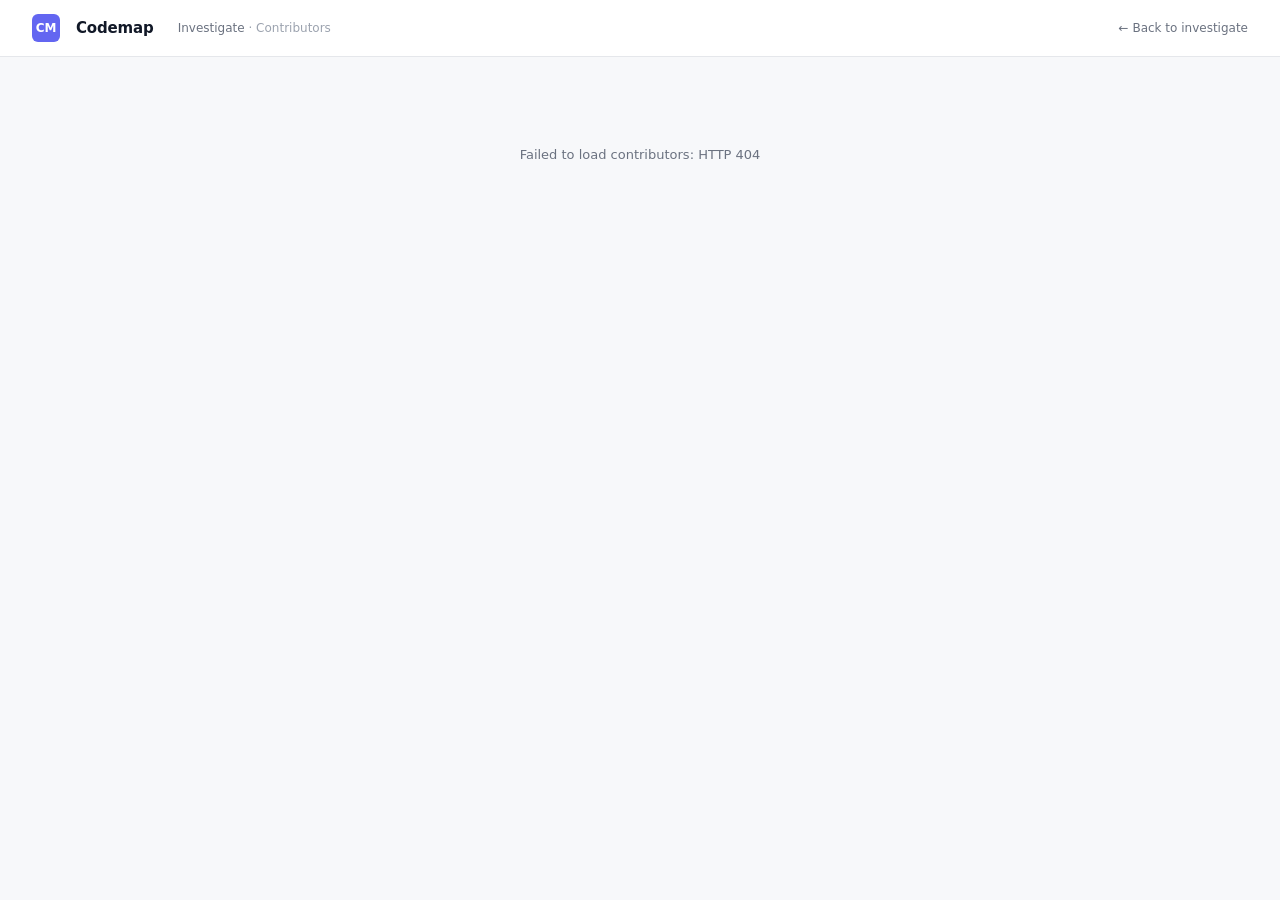
==== contributors.html @ 6a96aba5 "feat(contributors): add /contributors page with list + detail views Standalone page at /contributors" ====
<!DOCTYPE html>
<html lang="en">
<head>
<meta charset="UTF-8">
<title>Alpaca Codemap — Contributors</title>
<style>
:root{
  --bg:#f7f8fa; --surface:#fff; --border:#e5e7eb; --border-strong:#d1d5db;
  --text:#111827; --dim:#6b7280; --faint:#9ca3af;
  --accent:#6366f1; --accent-bg:#eef2ff;
  --green:#059669; --green-bg:#ecfdf5;
  --amber:#b45309; --amber-bg:#fef3c7;
  --rose:#be123c; --rose-bg:#ffe4e6;
}
*{margin:0;padding:0;box-sizing:border-box}
body{font-family:-apple-system,BlinkMacSystemFont,"Segoe UI",system-ui,sans-serif;
  background:var(--bg);color:var(--text);font-size:13px;line-height:1.5;-webkit-font-smoothing:antialiased}
a{color:var(--accent);text-decoration:none}a:hover{text-decoration:underline}
.mono{font-family:"SF Mono","Fira Code",ui-monospace,monospace}

/* ===== Top bar ===== */
.topbar{background:var(--surface);border-bottom:1px solid var(--border);
  padding:14px 32px;display:flex;align-items:center;gap:16px;position:sticky;top:0;z-index:5}
.logo{width:28px;height:28px;border-radius:6px;background:var(--accent);color:#fff;
  display:flex;align-items:center;justify-content:center;font-size:12px;font-weight:700}
.brand-name{font-weight:700;letter-spacing:-.01em;font-size:15px}
.topbar .crumbs{color:var(--faint);font-size:12px;margin-left:8px}
.topbar .crumbs a{color:var(--dim)}
.topbar .spacer{flex:1}
.topbar .stat{font-size:12px;color:var(--dim)}
.topbar .stat strong{color:var(--text);font-weight:600}
.back-link{font-size:12px;color:var(--dim);font-weight:500}
.back-link:hover{color:var(--text);text-decoration:none}

.content{max-width:1200px;margin:0 auto;padding:24px 32px 64px}

/* ===== List view ===== */
.list-head{display:flex;align-items:center;gap:12px;margin-bottom:16px}
.list-head h1{font-size:22px;font-weight:700;letter-spacing:-.02em}
.list-head .count{font-size:13px;color:var(--dim);font-weight:500}
.filter-row{display:flex;gap:10px;margin-bottom:20px;align-items:center}
.filter-row input{flex:1;height:36px;border:1px solid var(--border);border-radius:8px;
  padding:0 12px;background:var(--surface);outline:none;font-size:13px;transition:border-color .12s}
.filter-row input:focus{border-color:var(--accent)}
.filter-row .sort{display:flex;gap:0;border:1px solid var(--border);border-radius:8px;overflow:hidden}
.filter-row .sort button{height:36px;padding:0 12px;border:none;background:var(--surface);
  font-size:12px;font-weight:500;color:var(--dim);cursor:pointer;border-right:1px solid var(--border)}
.filter-row .sort button:last-child{border-right:none}
.filter-row .sort button.on{background:var(--text);color:#fff}

.grid{display:grid;grid-template-columns:repeat(auto-fill,minmax(280px,1fr));gap:12px}
.ccard{background:var(--surface);border:1px solid var(--border);border-radius:10px;
  padding:14px;cursor:pointer;transition:border-color .12s,transform .12s;display:flex;gap:12px;align-items:flex-start}
.ccard:hover{border-color:var(--accent);transform:translateY(-1px)}
.ccard.zero{opacity:.55}
.ccard.unresolved{background:var(--bg);border-style:dashed}
.av{width:36px;height:36px;border-radius:50%;display:flex;align-items:center;justify-content:center;
  color:#fff;font-weight:700;font-size:12.5px;flex-shrink:0}
.ccard .meta{flex:1;min-width:0}
.ccard .name{font-size:13.5px;font-weight:600;white-space:nowrap;overflow:hidden;text-overflow:ellipsis}
.ccard .login{font-size:11.5px;color:var(--dim);font-family:"SF Mono",ui-monospace,monospace}
.ccard .stats{display:flex;gap:6px;margin-top:6px;flex-wrap:wrap}
.pill{font-size:10.5px;padding:2px 7px;border-radius:10px;font-weight:500;
  display:inline-flex;align-items:center;gap:4px}
.pill.commits{background:var(--accent-bg);color:var(--accent);font-weight:600}
.pill.team{background:var(--green-bg);color:var(--green)}
.pill.email{background:var(--bg);color:var(--dim);font-family:"SF Mono",ui-monospace,monospace;font-size:10px}
.pill.muted{background:var(--bg);color:var(--faint)}

.empty-state{text-align:center;padding:64px 16px;color:var(--dim)}
.section-label{font-size:11px;font-weight:700;text-transform:uppercase;letter-spacing:.06em;
  color:var(--faint);margin:28px 0 10px}

/* ===== Detail view ===== */
.detail{display:grid;grid-template-columns:1fr 300px;gap:24px}
.detail-main{min-width:0}
.profile-head{background:var(--surface);border:1px solid var(--border);border-radius:10px;
  padding:22px;display:flex;gap:20px;align-items:flex-start;margin-bottom:16px}
.av-lg{width:72px;height:72px;border-radius:50%;display:flex;align-items:center;justify-content:center;
  color:#fff;font-weight:700;font-size:24px;flex-shrink:0}
.profile-meta{flex:1;min-width:0}
.profile-meta h1{font-size:22px;font-weight:700;letter-spacing:-.01em;margin-bottom:4px}
.profile-meta .login{font-family:"SF Mono",ui-monospace,monospace;font-size:13px;color:var(--dim)}
.profile-meta .login a{color:var(--dim)}.profile-meta .login a:hover{color:var(--text)}
.profile-stats{display:flex;gap:18px;margin-top:14px;flex-wrap:wrap}
.stat-item{display:flex;flex-direction:column;gap:2px}
.stat-item .v{font-size:17px;font-weight:700;color:var(--text)}
.stat-item .l{font-size:10.5px;font-weight:600;text-transform:uppercase;letter-spacing:.05em;color:var(--faint)}

.card{background:var(--surface);border:1px solid var(--border);border-radius:10px;padding:18px;margin-bottom:14px}
.card h3{font-size:12px;font-weight:700;text-transform:uppercase;letter-spacing:.06em;
  color:var(--faint);margin-bottom:14px;display:flex;justify-content:space-between;align-items:center}
.card h3 .hint{font-size:11px;font-weight:500;color:var(--dim);text-transform:none;letter-spacing:0}

.file-row{display:flex;align-items:center;gap:10px;padding:8px 0;border-bottom:1px solid var(--border)}
.file-row:last-child{border-bottom:none}
.file-row .path{flex:1;font-family:"SF Mono",ui-monospace,monospace;font-size:12px;
  white-space:nowrap;overflow:hidden;text-overflow:ellipsis;direction:rtl;text-align:left}
.file-row .path:hover{color:var(--accent);cursor:pointer;text-decoration:underline}
.file-row .touches{font-size:11px;color:var(--dim);flex-shrink:0}
.file-row .touches strong{color:var(--text);font-weight:700}
.bar{flex:1;height:4px;background:var(--bg);border-radius:2px;overflow:hidden;max-width:80px}
.bar .fill{height:100%;background:var(--accent)}

.commit-row{padding:10px 0;border-bottom:1px solid var(--border)}
.commit-row:last-child{border-bottom:none}
.commit-row .subj{font-size:12.5px;line-height:1.4}
.commit-row .subj a{color:var(--text)}.commit-row .subj a:hover{color:var(--accent)}
.commit-row .meta-line{font-size:11px;color:var(--dim);margin-top:3px;display:flex;gap:10px}
.commit-row .meta-line .sha{font-family:"SF Mono",ui-monospace,monospace}

.sidebar-card{background:var(--surface);border:1px solid var(--border);border-radius:10px;padding:16px;margin-bottom:12px}
.sidebar-card h4{font-size:11px;font-weight:700;text-transform:uppercase;letter-spacing:.06em;
  color:var(--faint);margin-bottom:10px}
.sidebar-card ul{list-style:none;display:flex;flex-direction:column;gap:8px}
.sidebar-card li{font-size:12.5px}

.skeleton{background:var(--bg);border-radius:6px;height:14px;width:60%;margin:6px 0}
.loading{padding:40px;text-align:center;color:var(--dim)}
.spin{display:inline-block;width:14px;height:14px;border:2px solid var(--border-strong);
  border-top-color:var(--accent);border-radius:50%;animation:spin .7s linear infinite;vertical-align:middle;margin-right:6px}
@keyframes spin{to{transform:rotate(360deg)}}

.hidden{display:none !important}
</style>
</head>
<body>

<div class="topbar">
  <div class="logo">CM</div>
  <div class="brand-name">Codemap</div>
  <div class="crumbs"><a href="/">Investigate</a> · <span id="crumb-current">Contributors</span></div>
  <div class="spacer"></div>
  <div class="stat" id="topstat"></div>
  <a class="back-link" href="/" id="backlink">← Back to investigate</a>
</div>

<div class="content" id="content">
  <div class="loading"><span class="spin"></span>Loading…</div>
</div>

<script>
const PAL = ["#6366f1","#06b6d4","#22c55e","#f97316","#ec4899","#8b5cf6","#0ea5e9","#10b981","#eab308","#f43f5e"];
const $ = id => document.getElementById(id);
const esc = s => String(s ?? "").replace(/[&<>"']/g,c=>({"&":"&amp;","<":"&lt;",">":"&gt;",'"':"&quot;","'":"&#39;"}[c]));
const initials = s => (s||"?").split(/\s+/).filter(Boolean).map(w=>w[0]).join("").slice(0,2).toUpperCase() || "?";
const color = s => PAL[Math.abs(Array.from(s||"").reduce((a,c)=>a+c.charCodeAt(0),0)) % PAL.length];
const agoDays = iso => {
  if (!iso) return "";
  const d = Math.floor((Date.now() - new Date(iso).getTime()) / 86400000);
  if (d < 1) return "today";
  if (d < 30) return d+"d ago";
  if (d < 365) return Math.floor(d/30)+"mo ago";
  return Math.floor(d/365)+"y ago";
};
const fmtInt = n => (n||0).toLocaleString();

const state = {mode:"list", data:null, filter:"", sort:"commits"};

async function load() {
  const params = new URLSearchParams(location.search);
  const login = params.get("login");
  if (login) {
    state.mode = "detail";
    await loadDetail(login);
  } else {
    state.mode = "list";
    await loadList();
  }
}

async function loadList() {
  $("crumb-current").textContent = "Contributors";
  try {
    const r = await fetch("/api/contributors");
    if (!r.ok) throw new Error(`HTTP ${r.status}`);
    state.data = await r.json();
  } catch(e) {
    $("content").innerHTML = `<div class="empty-state">Failed to load contributors: ${esc(e.message)}</div>`;
    return;
  }
  $("topstat").innerHTML = `<strong>${fmtInt(state.data.resolved_count)}</strong> resolved · <strong>${fmtInt(state.data.unresolved_count)}</strong> unmatched`;
  renderList();
}

function renderList() {
  const d = state.data;
  const f = state.filter.toLowerCase().trim();
  const filt = c => !f ||
    (c.login||"").toLowerCase().includes(f) ||
    (c.name||"").toLowerCase().includes(f) ||
    (c.teams||[]).some(t => t.toLowerCase().includes(f));
  let resolved = d.contributors.filter(filt);
  const unmatched = d.unmatched.filter(c =>
    !f ||
    (c.name||"").toLowerCase().includes(f) ||
    (c.email||"").toLowerCase().includes(f));

  if (state.sort === "commits") {
    resolved.sort((a,b) => b.commits - a.commits);
  } else if (state.sort === "name") {
    resolved.sort((a,b) => (a.name||a.login).localeCompare(b.name||b.login));
  }

  const withCommits = resolved.filter(c => c.commits > 0);
  const noCommits = resolved.filter(c => c.commits === 0);

  $("content").innerHTML = `
    <div class="list-head">
      <h1>Contributors</h1>
      <span class="count">${fmtInt(d.resolved_count)} engineers with gobroker commits · ${fmtInt(d.contributors.length)} total in org</span>
    </div>
    <div class="filter-row">
      <input id="q" placeholder="Filter by name, login, or team…" value="${esc(state.filter)}" autofocus>
      <div class="sort">
        <button class="${state.sort==='commits'?'on':''}" onclick="setSort('commits')">Most commits</button>
        <button class="${state.sort==='name'?'on':''}" onclick="setSort('name')">Name</button>
      </div>
    </div>
    ${withCommits.length ? `
      <div class="grid">${withCommits.map(cardHtml).join("")}</div>
    ` : ""}
    ${unmatched.length ? `
      <div class="section-label">Unmatched git authors (${unmatched.length})
        <span style="text-transform:none;font-weight:400;letter-spacing:0;color:var(--faint);margin-left:8px">
          ↳ can't resolve to a GitHub login (private org membership, contractor, or departed)</span></div>
      <div class="grid">${unmatched.map(unmatchedCardHtml).join("")}</div>
    ` : ""}
    ${noCommits.length ? `
      <div class="section-label">Org members with no gobroker commits (${noCommits.length})</div>
      <div class="grid">${noCommits.map(cardHtml).join("")}</div>
    ` : ""}
  `;

  const q = $("q");
  if (q) {
    q.addEventListener("input", e => {
      state.filter = e.target.value;
      renderList();
      $("q").focus();
      $("q").setSelectionRange(state.filter.length, state.filter.length);
    });
  }
}

function cardHtml(c) {
  const zero = c.commits === 0;
  const teamsHtml = (c.teams||[]).slice(0,2).map(t => `<span class="pill team">${esc(t)}</span>`).join("");
  const moreTeams = (c.teams||[]).length > 2 ? `<span class="pill muted">+${c.teams.length-2}</span>` : "";
  return `<div class="ccard ${zero?'zero':''}" onclick="goDetail('${esc(c.login)}')">
    <div class="av" style="background:${color(c.login)}">${initials(c.name||c.login)}</div>
    <div class="meta">
      <div class="name">${esc(c.name || c.login)}</div>
      <div class="login">@${esc(c.login)}</div>
      <div class="stats">
        ${zero ? `<span class="pill muted">no commits</span>` : `<span class="pill commits">${fmtInt(c.commits)} commits</span>`}
        ${teamsHtml}${moreTeams}
      </div>
    </div>
  </div>`;
}

function unmatchedCardHtml(c) {
  return `<div class="ccard unresolved">
    <div class="av" style="background:${color(c.email||c.name)}">${initials(c.name)}</div>
    <div class="meta">
      <div class="name">${esc(c.name)}</div>
      <div class="login">${esc(c.email)}</div>
      <div class="stats">
        <span class="pill commits">${fmtInt(c.commits)} commits</span>
      </div>
    </div>
  </div>`;
}

function setSort(s) { state.sort = s; renderList(); }
function goDetail(login) { location.href = `/contributors?login=${encodeURIComponent(login)}`; }

async function loadDetail(login) {
  $("crumb-current").innerHTML = `<a href="/contributors">Contributors</a> · @${esc(login)}`;
  $("content").innerHTML = `<div class="loading"><span class="spin"></span>Loading profile for @${esc(login)}…</div>`;
  try {
    const r = await fetch(`/api/contributors/${encodeURIComponent(login)}`);
    if (!r.ok) throw new Error(`HTTP ${r.status}`);
    state.data = await r.json();
    renderDetail();
  } catch(e) {
    $("content").innerHTML = `<div class="empty-state">Failed to load profile: ${esc(e.message)}
      <br><br><a href="/contributors">← Back to list</a></div>`;
  }
}

function renderDetail() {
  const d = state.data;
  const s = d.stats;
  const maxTouches = Math.max(1, ...(d.top_files||[]).map(f => f.commits));

  const topFilesHtml = (d.top_files||[]).length ?
    d.top_files.map(f => `
      <div class="file-row">
        <div class="path" title="${esc(f.path)}" onclick="location.href='/?path=${encodeURIComponent(f.path)}'">${esc(f.path)}</div>
        <div class="bar"><div class="fill" style="width:${(f.commits/maxTouches*100).toFixed(0)}%"></div></div>
        <div class="touches"><strong>${fmtInt(f.commits)}</strong> touches</div>
      </div>`).join("") :
    `<div style="color:var(--dim);font-size:12px;padding:8px 0">No commits found in gobroker.</div>`;

  const commitsHtml = (d.recent_commits||[]).length ?
    d.recent_commits.map(c => `
      <div class="commit-row">
        <div class="subj"><a href="${esc(c.url)}" target="_blank" rel="noopener">${esc(c.subject)}</a></div>
        <div class="meta-line">
          <span class="sha">${esc(c.sha)}</span>
          <span>${esc(c.date)}</span>
          <span>${c.files_touched} file${c.files_touched===1?'':'s'}</span>
        </div>
      </div>`).join("") :
    `<div style="color:var(--dim);font-size:12px;padding:8px 0">No recent commits.</div>`;

  const teamsHtml = (d.teams||[]).length ?
    `<ul>${d.teams.map(t => `<li>${t.html_url?`<a href="${esc(t.html_url)}" target="_blank" rel="noopener">${esc(t.name)}</a>`:esc(t.name)}</li>`).join("")}</ul>` :
    `<div style="color:var(--dim);font-size:12px">No team membership found in cached gh_teams data. Team data is populated lazily as routed investigations run.</div>`;

  const emailsHtml = (d.emails||[]).length ?
    `<ul>${d.emails.map(e => `<li class="mono" style="font-size:11.5px;color:var(--dim)">${esc(e)}</li>`).join("")}</ul>` :
    `<div style="color:var(--faint);font-size:12px">—</div>`;

  $("topstat").innerHTML = d.in_org
    ? `<strong>${esc(d.name || d.login)}</strong> · alpacahq member`
    : `<strong>${esc(d.name || d.login)}</strong> · <span style="color:var(--amber)">not in org roster</span>`;

  $("content").innerHTML = `
    <div style="margin-bottom:14px"><a href="/contributors" style="font-size:12px;color:var(--dim)">← All contributors</a></div>
    <div class="profile-head">
      <div class="av-lg" style="background:${color(d.login)}">${initials(d.name||d.login)}</div>
      <div class="profile-meta">
        <h1>${esc(d.name || d.login)}</h1>
        <div class="login">@${esc(d.login)} · <a href="${esc(d.github_url)}" target="_blank" rel="noopener">GitHub ↗</a></div>
        <div class="profile-stats">
          <div class="stat-item"><div class="v">${fmtInt(s.total_commits)}</div><div class="l">Total commits</div></div>
          <div class="stat-item"><div class="v">${fmtInt(s.commits_30d)}</div><div class="l">Last 30 days</div></div>
          <div class="stat-item"><div class="v">${fmtInt(s.commits_90d)}</div><div class="l">Last 90 days</div></div>
          <div class="stat-item"><div class="v">${s.first_commit?agoDays(s.first_commit):'—'}</div><div class="l">First seen</div></div>
          <div class="stat-item"><div class="v">${s.last_commit?agoDays(s.last_commit):'—'}</div><div class="l">Last active</div></div>
        </div>
      </div>
    </div>

    <div class="detail">
      <div class="detail-main">
        <div class="card">
          <h3>Top files <span class="hint">by commits touching each path (last ~80 commits)</span></h3>
          ${topFilesHtml}
        </div>
        <div class="card">
          <h3>Recent commits <span class="hint">click to open on GitHub</span></h3>
          ${commitsHtml}
        </div>
      </div>
      <div class="detail-side">
        <div class="sidebar-card">
          <h4>Teams</h4>
          ${teamsHtml}
        </div>
        <div class="sidebar-card">
          <h4>Git author emails</h4>
          ${emailsHtml}
        </div>
      </div>
    </div>
  `;
}

window.addEventListener("popstate", load);
load();
</script>
</body>
</html>
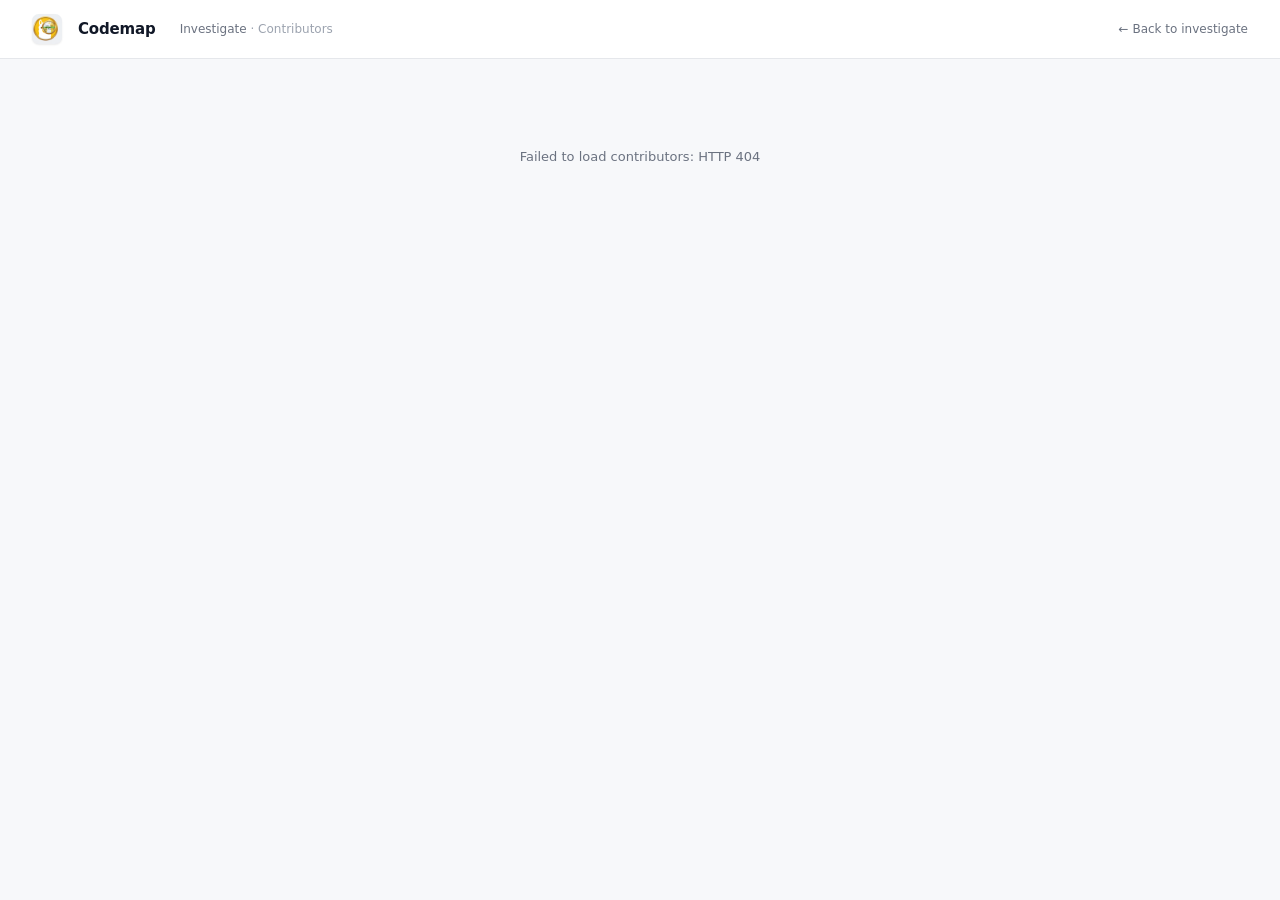
==== commit e925c57f: "feat(ui): brand favicon + sidebar logo from alpaca-detective image Adds the Gemini-generated alpaca-" ====
--- a/contributors.html
+++ b/contributors.html
@@ -3,6 +3,9 @@
 <head>
 <meta charset="UTF-8">
 <title>Alpaca Codemap — Contributors</title>
+<link rel="icon" type="image/png" sizes="32x32" href="/static/favicon-32.png">
+<link rel="icon" type="image/png" sizes="16x16" href="/static/favicon-16.png">
+<link rel="apple-touch-icon" sizes="180x180" href="/static/apple-touch-icon.png">
 <style>
 :root{
   --bg:#f7f8fa; --surface:#fff; --border:#e5e7eb; --border-strong:#d1d5db;
@@ -21,8 +24,8 @@
 /* ===== Top bar ===== */
 .topbar{background:var(--surface);border-bottom:1px solid var(--border);
   padding:14px 32px;display:flex;align-items:center;gap:16px;position:sticky;top:0;z-index:5}
-.logo{width:28px;height:28px;border-radius:6px;background:var(--accent);color:#fff;
-  display:flex;align-items:center;justify-content:center;font-size:12px;font-weight:700}
+.logo{width:30px;height:30px;border-radius:7px;display:block;object-fit:cover;
+  box-shadow:0 1px 2px rgba(0,0,0,.08);background:#fff}
 .brand-name{font-weight:700;letter-spacing:-.01em;font-size:15px}
 .topbar .crumbs{color:var(--faint);font-size:12px;margin-left:8px}
 .topbar .crumbs a{color:var(--dim)}
@@ -35,41 +38,75 @@
 .content{max-width:1200px;margin:0 auto;padding:24px 32px 64px}
 
 /* ===== List view ===== */
-.list-head{display:flex;align-items:center;gap:12px;margin-bottom:16px}
+.list-head{display:flex;align-items:baseline;gap:12px;margin-bottom:16px;flex-wrap:wrap}
 .list-head h1{font-size:22px;font-weight:700;letter-spacing:-.02em}
-.list-head .count{font-size:13px;color:var(--dim);font-weight:500}
-.filter-row{display:flex;gap:10px;margin-bottom:20px;align-items:center}
-.filter-row input{flex:1;height:36px;border:1px solid var(--border);border-radius:8px;
+.list-head .count{font-size:12.5px;color:var(--dim);font-weight:500}
+
+.metrics{display:flex;gap:10px;margin-bottom:18px;flex-wrap:wrap}
+.metric{background:var(--surface);border:1px solid var(--border);border-radius:8px;
+  padding:8px 14px;display:flex;flex-direction:column;gap:0px;min-width:90px}
+.metric .v{font-size:16px;font-weight:700;color:var(--text);line-height:1.2}
+.metric .l{font-size:10px;font-weight:600;text-transform:uppercase;letter-spacing:.05em;color:var(--faint);margin-top:2px}
+
+.toolbar{display:flex;gap:10px;margin-bottom:14px;align-items:center;flex-wrap:wrap}
+.toolbar input{flex:1;min-width:240px;height:36px;border:1px solid var(--border);border-radius:8px;
   padding:0 12px;background:var(--surface);outline:none;font-size:13px;transition:border-color .12s}
-.filter-row input:focus{border-color:var(--accent)}
-.filter-row .sort{display:flex;gap:0;border:1px solid var(--border);border-radius:8px;overflow:hidden}
-.filter-row .sort button{height:36px;padding:0 12px;border:none;background:var(--surface);
-  font-size:12px;font-weight:500;color:var(--dim);cursor:pointer;border-right:1px solid var(--border)}
-.filter-row .sort button:last-child{border-right:none}
-.filter-row .sort button.on{background:var(--text);color:#fff}
-
-.grid{display:grid;grid-template-columns:repeat(auto-fill,minmax(280px,1fr));gap:12px}
+.toolbar input:focus{border-color:var(--accent)}
+.seg{display:flex;gap:0;border:1px solid var(--border);border-radius:8px;overflow:hidden;background:var(--surface)}
+.seg button{height:36px;padding:0 14px;border:none;background:transparent;
+  font-size:12px;font-weight:500;color:var(--dim);cursor:pointer;border-right:1px solid var(--border);transition:.1s}
+.seg button:last-child{border-right:none}
+.seg button.on{background:var(--text);color:#fff}
+.seg button:hover:not(.on){color:var(--text)}
+
+.chips{display:flex;gap:6px;flex-wrap:wrap;margin-bottom:18px;padding:10px 12px;
+  background:var(--surface);border:1px solid var(--border);border-radius:8px}
+.chip{font-size:11.5px;padding:4px 10px;border-radius:14px;background:var(--bg);color:var(--dim);
+  cursor:pointer;border:1px solid transparent;font-weight:500;transition:.1s;white-space:nowrap}
+.chip:hover{background:var(--accent-bg);color:var(--accent)}
+.chip.on{background:var(--accent);color:#fff}
+.chip .n{opacity:.7;font-weight:400;margin-left:4px}
+.chip.on .n{opacity:.85}
+
+.grid{display:grid;grid-template-columns:repeat(auto-fill,minmax(290px,1fr));gap:10px}
 .ccard{background:var(--surface);border:1px solid var(--border);border-radius:10px;
-  padding:14px;cursor:pointer;transition:border-color .12s,transform .12s;display:flex;gap:12px;align-items:flex-start}
-.ccard:hover{border-color:var(--accent);transform:translateY(-1px)}
+  padding:13px;cursor:pointer;transition:border-color .12s,transform .12s,box-shadow .12s;
+  display:flex;gap:12px;align-items:flex-start;position:relative}
+.ccard:hover{border-color:var(--accent);transform:translateY(-1px);box-shadow:0 4px 12px rgba(99,102,241,.08)}
 .ccard.zero{opacity:.55}
 .ccard.unresolved{background:var(--bg);border-style:dashed}
+
 .av{width:36px;height:36px;border-radius:50%;display:flex;align-items:center;justify-content:center;
-  color:#fff;font-weight:700;font-size:12.5px;flex-shrink:0}
+  color:#fff;font-weight:700;font-size:12.5px;flex-shrink:0;position:relative}
+.av .dot{position:absolute;bottom:-1px;right:-1px;width:11px;height:11px;border-radius:50%;
+  border:2px solid var(--surface)}
+.dot.active{background:#10b981}
+.dot.recent{background:#f59e0b}
+.dot.dormant{background:#9ca3af}
+
 .ccard .meta{flex:1;min-width:0}
-.ccard .name{font-size:13.5px;font-weight:600;white-space:nowrap;overflow:hidden;text-overflow:ellipsis}
-.ccard .login{font-size:11.5px;color:var(--dim);font-family:"SF Mono",ui-monospace,monospace}
-.ccard .stats{display:flex;gap:6px;margin-top:6px;flex-wrap:wrap}
-.pill{font-size:10.5px;padding:2px 7px;border-radius:10px;font-weight:500;
-  display:inline-flex;align-items:center;gap:4px}
+.ccard .name-row{display:flex;align-items:center;gap:6px}
+.ccard .name{font-size:13.5px;font-weight:600;white-space:nowrap;overflow:hidden;text-overflow:ellipsis;flex:1;min-width:0}
+.ccard .login{font-size:11.5px;color:var(--dim);font-family:"SF Mono",ui-monospace,monospace;
+  white-space:nowrap;overflow:hidden;text-overflow:ellipsis;display:block}
+.ccard .last{font-size:10.5px;color:var(--faint);margin-top:1px;white-space:nowrap}
+.ccard .stats{display:flex;gap:5px;margin-top:7px;flex-wrap:wrap;align-items:center}
+.pill{font-size:10.5px;padding:2px 8px;border-radius:10px;font-weight:500;
+  display:inline-flex;align-items:center;gap:4px;line-height:1.5}
 .pill.commits{background:var(--accent-bg);color:var(--accent);font-weight:600}
-.pill.team{background:var(--green-bg);color:var(--green)}
-.pill.email{background:var(--bg);color:var(--dim);font-family:"SF Mono",ui-monospace,monospace;font-size:10px}
+.pill.team{background:var(--green-bg);color:var(--green);cursor:pointer}
+.pill.team:hover{background:var(--green);color:#fff}
 .pill.muted{background:var(--bg);color:var(--faint)}
 
 .empty-state{text-align:center;padding:64px 16px;color:var(--dim)}
 .section-label{font-size:11px;font-weight:700;text-transform:uppercase;letter-spacing:.06em;
-  color:var(--faint);margin:28px 0 10px}
+  color:var(--faint);margin:24px 0 10px;display:flex;align-items:center;gap:8px}
+.section-label .desc{text-transform:none;font-weight:400;letter-spacing:0;color:var(--faint)}
+
+.team-group{margin-bottom:22px}
+.team-group-head{display:flex;align-items:baseline;gap:10px;margin-bottom:8px;padding:0 2px}
+.team-group-head h3{font-size:14px;font-weight:700;color:var(--text)}
+.team-group-head .meta{font-size:11.5px;color:var(--dim)}
 
 /* ===== Detail view ===== */
 .detail{display:grid;grid-template-columns:1fr 300px;gap:24px}
@@ -116,6 +153,30 @@
 .sidebar-card li{font-size:12.5px}
 
 .skeleton{background:var(--bg);border-radius:6px;height:14px;width:60%;margin:6px 0}
+
+/* Profile summary card (LLM-generated) */
+.summary-card{background:linear-gradient(180deg,#fafbff 0%,var(--surface) 100%);
+  border:1px solid var(--border);border-radius:10px;padding:18px 20px;margin-bottom:14px;
+  position:relative}
+.summary-card .sc-head{display:flex;align-items:center;gap:8px;margin-bottom:10px}
+.summary-card .sc-title{font-size:11px;font-weight:700;text-transform:uppercase;letter-spacing:.06em;color:var(--faint)}
+.summary-card .sc-model{font-size:10px;color:var(--faint);background:var(--bg);
+  padding:2px 7px;border-radius:10px;font-weight:500;display:inline-flex;align-items:center;gap:4px}
+.summary-card .sc-model::before{content:"";width:6px;height:6px;border-radius:50%;background:var(--green)}
+.summary-card .sc-prose{font-size:13.5px;line-height:1.55;color:var(--text)}
+.summary-card .sc-loading{font-size:12px;color:var(--dim);font-style:italic}
+.summary-card .sc-offline{font-size:12px;color:var(--amber);background:var(--amber-bg);
+  padding:8px 10px;border-radius:6px;display:inline-block}
+.summary-card .sc-tags{display:flex;gap:5px;flex-wrap:wrap;margin-top:10px}
+.summary-card .sc-tag{font-size:10.5px;padding:3px 9px;border-radius:10px;
+  background:var(--accent-bg);color:var(--accent);font-weight:500}
+.summary-card .sc-themes{margin-top:12px;padding-top:12px;border-top:1px solid var(--border);
+  display:flex;flex-direction:column;gap:5px}
+.summary-card .sc-theme{font-size:12px;color:var(--dim);line-height:1.4;display:flex;gap:6px}
+.summary-card .sc-theme::before{content:"›";color:var(--accent);font-weight:600;flex-shrink:0}
+.shimmer{background:linear-gradient(90deg,var(--bg) 0%,#f0f1f5 50%,var(--bg) 100%);
+  background-size:200% 100%;animation:shimmer 1.4s ease-in-out infinite;border-radius:4px}
+@keyframes shimmer{0%{background-position:200% 0}100%{background-position:-200% 0}}
 .loading{padding:40px;text-align:center;color:var(--dim)}
 .spin{display:inline-block;width:14px;height:14px;border:2px solid var(--border-strong);
   border-top-color:var(--accent);border-radius:50%;animation:spin .7s linear infinite;vertical-align:middle;margin-right:6px}
@@ -127,7 +188,7 @@
 <body>
 
 <div class="topbar">
-  <div class="logo">CM</div>
+  <img class="logo" src="/static/icon-192.png" alt="Codemap">
   <div class="brand-name">Codemap</div>
   <div class="crumbs"><a href="/">Investigate</a> · <span id="crumb-current">Contributors</span></div>
   <div class="spacer"></div>
@@ -145,17 +206,35 @@
 const esc = s => String(s ?? "").replace(/[&<>"']/g,c=>({"&":"&amp;","<":"&lt;",">":"&gt;",'"':"&quot;","'":"&#39;"}[c]));
 const initials = s => (s||"?").split(/\s+/).filter(Boolean).map(w=>w[0]).join("").slice(0,2).toUpperCase() || "?";
 const color = s => PAL[Math.abs(Array.from(s||"").reduce((a,c)=>a+c.charCodeAt(0),0)) % PAL.length];
+const daysSince = iso => {
+  if (!iso) return Infinity;
+  return Math.floor((Date.now() - new Date(iso).getTime()) / 86400000);
+};
 const agoDays = iso => {
-  if (!iso) return "";
-  const d = Math.floor((Date.now() - new Date(iso).getTime()) / 86400000);
+  const d = daysSince(iso);
+  if (!isFinite(d)) return "";
   if (d < 1) return "today";
   if (d < 30) return d+"d ago";
   if (d < 365) return Math.floor(d/30)+"mo ago";
   return Math.floor(d/365)+"y ago";
 };
+const activityClass = iso => {
+  const d = daysSince(iso);
+  if (d <= 30) return "active";
+  if (d <= 180) return "recent";
+  return "dormant";
+};
+const activityLabel = iso => {
+  const d = daysSince(iso);
+  if (d <= 30) return "active";
+  if (d <= 180) return "recent";
+  if (!isFinite(d)) return "";
+  return "dormant";
+};
 const fmtInt = n => (n||0).toLocaleString();
 
-const state = {mode:"list", data:null, filter:"", sort:"commits"};
+// view: "all" | "team"
+const state = {mode:"list", data:null, filter:"", sort:"commits", view:"all", teamSlug:""};
 
 async function load() {
   const params = new URLSearchParams(location.search);
@@ -186,12 +265,15 @@
 function renderList() {
   const d = state.data;
   const f = state.filter.toLowerCase().trim();
-  const filt = c => !f ||
+  const teamFilt = c => !state.teamSlug || (c.team_slugs||[]).includes(state.teamSlug);
+  const textFilt = c => !f ||
     (c.login||"").toLowerCase().includes(f) ||
     (c.name||"").toLowerCase().includes(f) ||
     (c.teams||[]).some(t => t.toLowerCase().includes(f));
+  const filt = c => teamFilt(c) && textFilt(c);
+
   let resolved = d.contributors.filter(filt);
-  const unmatched = d.unmatched.filter(c =>
+  const unmatched = state.teamSlug ? [] : d.unmatched.filter(c =>
     !f ||
     (c.name||"").toLowerCase().includes(f) ||
     (c.email||"").toLowerCase().includes(f));
@@ -200,36 +282,101 @@
     resolved.sort((a,b) => b.commits - a.commits);
   } else if (state.sort === "name") {
     resolved.sort((a,b) => (a.name||a.login).localeCompare(b.name||b.login));
+  } else if (state.sort === "recent") {
+    resolved.sort((a,b) => (b.last_active||"").localeCompare(a.last_active||""));
   }
 
   const withCommits = resolved.filter(c => c.commits > 0);
   const noCommits = resolved.filter(c => c.commits === 0);
+
+  // ---- metrics strip ----
+  const totalCommitters = d.resolved_count;
+  const activeCount = d.contributors.filter(c => c.commits>0 && daysSince(c.last_active)<=30).length;
+  const teamsWithCommitters = d.teams.filter(t => t.committer_count>0).length;
+
+  // ---- team chips ----
+  const visibleTeams = d.teams.filter(t => t.committer_count > 0);
+  const chipsHtml = `
+    <div class="chips">
+      <span class="chip ${state.teamSlug===''?'on':''}" onclick="setTeam('')">All<span class="n">${totalCommitters}</span></span>
+      ${visibleTeams.map(t =>
+        `<span class="chip ${state.teamSlug===t.slug?'on':''}" onclick="setTeam('${esc(t.slug)}')" title="${esc(t.members_count)} total members">${esc(t.name)}<span class="n">${t.committer_count}</span></span>`
+      ).join("")}
+    </div>`;
+
+  // ---- main list area ----
+  let listArea = "";
+  if (state.view === "team" && !state.teamSlug) {
+    // Group cards under each team header.
+    listArea = visibleTeams.map(t => {
+      const members = withCommits.filter(c => (c.team_slugs||[]).includes(t.slug))
+        .sort((a,b)=>b.commits-a.commits);
+      if (!members.length) return "";
+      return `<div class="team-group">
+        <div class="team-group-head">
+          <h3>${esc(t.name)}</h3>
+          <span class="meta">${members.length} of ${t.members_count} members active in gobroker</span>
+        </div>
+        <div class="grid">${members.map(cardHtml).join("")}</div>
+      </div>`;
+    }).join("");
+    // Engineers without a team — show them in a tail group.
+    const teamless = withCommits.filter(c => !(c.team_slugs||[]).length);
+    if (teamless.length) {
+      listArea += `<div class="team-group">
+        <div class="team-group-head">
+          <h3>No team</h3>
+          <span class="meta">${teamless.length} committers — likely departed or external</span>
+        </div>
+        <div class="grid">${teamless.map(cardHtml).join("")}</div>
+      </div>`;
+    }
+  } else {
+    if (withCommits.length) listArea = `<div class="grid">${withCommits.map(cardHtml).join("")}</div>`;
+    if (unmatched.length) {
+      listArea += `<div class="section-label">Unmatched git authors (${unmatched.length})
+        <span class="desc">↳ can't resolve to a GitHub login (private org membership, contractor, or departed)</span></div>
+      <div class="grid">${unmatched.map(unmatchedCardHtml).join("")}</div>`;
+    }
+    if (noCommits.length && !state.teamSlug) {
+      listArea += `<div class="section-label">Org members with no gobroker commits (${noCommits.length})</div>
+      <div class="grid">${noCommits.map(cardHtml).join("")}</div>`;
+    }
+  }
+
+  if (!withCommits.length && !unmatched.length && !noCommits.length) {
+    listArea = `<div class="empty-state">No contributors match this filter.</div>`;
+  }
+
+  const filterContext = state.teamSlug
+    ? `${withCommits.length} ${withCommits.length===1?'engineer':'engineers'} on this team committed to gobroker`
+    : `${fmtInt(d.resolved_count)} engineers with gobroker commits · ${fmtInt(d.contributors.length)} total in org`;
 
   $("content").innerHTML = `
     <div class="list-head">
       <h1>Contributors</h1>
-      <span class="count">${fmtInt(d.resolved_count)} engineers with gobroker commits · ${fmtInt(d.contributors.length)} total in org</span>
-    </div>
-    <div class="filter-row">
+      <span class="count">${filterContext}</span>
+    </div>
+    <div class="metrics">
+      <div class="metric"><div class="v">${fmtInt(totalCommitters)}</div><div class="l">Committers</div></div>
+      <div class="metric"><div class="v">${fmtInt(activeCount)}</div><div class="l">Active &lt;30d</div></div>
+      <div class="metric"><div class="v">${fmtInt(teamsWithCommitters)}</div><div class="l">Teams</div></div>
+      <div class="metric"><div class="v">${fmtInt(d.unresolved_count)}</div><div class="l">Unresolved authors</div></div>
+    </div>
+    <div class="toolbar">
       <input id="q" placeholder="Filter by name, login, or team…" value="${esc(state.filter)}" autofocus>
-      <div class="sort">
-        <button class="${state.sort==='commits'?'on':''}" onclick="setSort('commits')">Most commits</button>
+      <div class="seg">
+        <button class="${state.view==='all'?'on':''}" onclick="setView('all')">All</button>
+        <button class="${state.view==='team'?'on':''}" onclick="setView('team')">By team</button>
+      </div>
+      <div class="seg">
+        <button class="${state.sort==='commits'?'on':''}" onclick="setSort('commits')">Top committers</button>
+        <button class="${state.sort==='recent'?'on':''}" onclick="setSort('recent')">Recent activity</button>
         <button class="${state.sort==='name'?'on':''}" onclick="setSort('name')">Name</button>
       </div>
     </div>
-    ${withCommits.length ? `
-      <div class="grid">${withCommits.map(cardHtml).join("")}</div>
-    ` : ""}
-    ${unmatched.length ? `
-      <div class="section-label">Unmatched git authors (${unmatched.length})
-        <span style="text-transform:none;font-weight:400;letter-spacing:0;color:var(--faint);margin-left:8px">
-          ↳ can't resolve to a GitHub login (private org membership, contractor, or departed)</span></div>
-      <div class="grid">${unmatched.map(unmatchedCardHtml).join("")}</div>
-    ` : ""}
-    ${noCommits.length ? `
-      <div class="section-label">Org members with no gobroker commits (${noCommits.length})</div>
-      <div class="grid">${noCommits.map(cardHtml).join("")}</div>
-    ` : ""}
+    ${chipsHtml}
+    ${listArea}
   `;
 
   const q = $("q");
@@ -245,13 +392,17 @@
 
 function cardHtml(c) {
   const zero = c.commits === 0;
-  const teamsHtml = (c.teams||[]).slice(0,2).map(t => `<span class="pill team">${esc(t)}</span>`).join("");
-  const moreTeams = (c.teams||[]).length > 2 ? `<span class="pill muted">+${c.teams.length-2}</span>` : "";
+  const teamsHtml = (c.teams||[]).slice(0,2).map(t => `<span class="pill team" onclick="event.stopPropagation();setTeamByName('${esc(t)}')">${esc(t)}</span>`).join("");
+  const moreTeams = (c.teams||[]).length > 2 ? `<span class="pill muted" title="${esc((c.teams||[]).slice(2).join(', '))}">+${c.teams.length-2}</span>` : "";
+  const dotCls = zero ? "" : activityClass(c.last_active);
+  const dotHtml = (!zero && dotCls) ? `<span class="dot ${dotCls}" title="${activityLabel(c.last_active)}"></span>` : "";
+  const lastHtml = (c.last_active && !zero) ? `<div class="last">last commit ${agoDays(c.last_active)}</div>` : "";
   return `<div class="ccard ${zero?'zero':''}" onclick="goDetail('${esc(c.login)}')">
-    <div class="av" style="background:${color(c.login)}">${initials(c.name||c.login)}</div>
+    <div class="av" style="background:${color(c.login)}">${initials(c.name||c.login)}${dotHtml}</div>
     <div class="meta">
-      <div class="name">${esc(c.name || c.login)}</div>
+      <div class="name-row"><div class="name">${esc(c.name || c.login)}</div></div>
       <div class="login">@${esc(c.login)}</div>
+      ${lastHtml}
       <div class="stats">
         ${zero ? `<span class="pill muted">no commits</span>` : `<span class="pill commits">${fmtInt(c.commits)} commits</span>`}
         ${teamsHtml}${moreTeams}
@@ -266,6 +417,7 @@
     <div class="meta">
       <div class="name">${esc(c.name)}</div>
       <div class="login">${esc(c.email)}</div>
+      <div class="last">last commit ${agoDays(c.last_active)}</div>
       <div class="stats">
         <span class="pill commits">${fmtInt(c.commits)} commits</span>
       </div>
@@ -274,6 +426,12 @@
 }
 
 function setSort(s) { state.sort = s; renderList(); }
+function setView(v) { state.view = v; renderList(); }
+function setTeam(slug) { state.teamSlug = slug; renderList(); window.scrollTo({top:0,behavior:'smooth'}); }
+function setTeamByName(name) {
+  const t = (state.data.teams||[]).find(t => t.name === name);
+  if (t) setTeam(t.slug);
+}
 function goDetail(login) { location.href = `/contributors?login=${encodeURIComponent(login)}`; }
 
 async function loadDetail(login) {
@@ -284,10 +442,63 @@
     if (!r.ok) throw new Error(`HTTP ${r.status}`);
     state.data = await r.json();
     renderDetail();
+    // Kick off summary fetch in parallel — it can take ~5s on a local LLM,
+    // so we render the shell + git data immediately and stream this in.
+    fetchSummary(login);
   } catch(e) {
     $("content").innerHTML = `<div class="empty-state">Failed to load profile: ${esc(e.message)}
       <br><br><a href="/contributors">← Back to list</a></div>`;
   }
+}
+
+async function fetchSummary(login) {
+  try {
+    const r = await fetch(`/api/contributors/${encodeURIComponent(login)}/summary`);
+    if (!r.ok) throw new Error(`HTTP ${r.status}`);
+    const s = await r.json();
+    renderSummary(s);
+  } catch(e) {
+    renderSummary({summary:"", reason:`fetch failed: ${e.message}`, llm_used:false});
+  }
+}
+
+function renderSummary(s) {
+  const el = $("summary-card");
+  if (!el) return;
+  if (!s.llm_used || !s.summary) {
+    const reason = s.reason || "no summary available";
+    if (reason === "no recent activity to summarize") {
+      el.innerHTML = `
+        <div class="sc-head">
+          <span class="sc-title">Profile summary</span>
+        </div>
+        <div class="sc-prose" style="color:var(--dim);font-style:italic">
+          Not enough gobroker activity to summarize. This person has no recent commits
+          or top files in the cached history.
+        </div>`;
+    } else {
+      el.innerHTML = `
+        <div class="sc-head">
+          <span class="sc-title">Profile summary</span>
+        </div>
+        <div class="sc-offline">
+          Local LLM offline — summary unavailable. Start Ollama and pull a model to
+          enable this section: <span class="mono">brew services start ollama &amp;&amp; ollama pull qwen2.5-coder:3b</span>
+        </div>`;
+    }
+    return;
+  }
+  const tagsHtml = (s.focus_areas||[]).map(t => `<span class="sc-tag">${esc(t)}</span>`).join("");
+  const themesHtml = (s.recent_themes||[]).map(t => `<div class="sc-theme">${esc(t)}</div>`).join("");
+  el.innerHTML = `
+    <div class="sc-head">
+      <span class="sc-title">Profile summary</span>
+      <span class="sc-model">local · ${esc(s.model || "model")}</span>
+    </div>
+    <div class="sc-prose">${esc(s.summary)}</div>
+    ${tagsHtml ? `<div class="sc-tags">${tagsHtml}</div>` : ""}
+    ${themesHtml ? `<div class="sc-themes">${themesHtml}</div>` : ""}
+  `;
 }
 
 function renderDetail() {
@@ -347,6 +558,15 @@
 
     <div class="detail">
       <div class="detail-main">
+        <div class="summary-card" id="summary-card">
+          <div class="sc-head">
+            <span class="sc-title">Profile summary</span>
+            <span class="sc-loading">generating from gobroker activity…</span>
+          </div>
+          <div class="shimmer" style="height:14px;width:90%;margin-bottom:8px"></div>
+          <div class="shimmer" style="height:14px;width:75%;margin-bottom:8px"></div>
+          <div class="shimmer" style="height:14px;width:60%"></div>
+        </div>
         <div class="card">
           <h3>Top files <span class="hint">by commits touching each path (last ~80 commits)</span></h3>
           ${topFilesHtml}
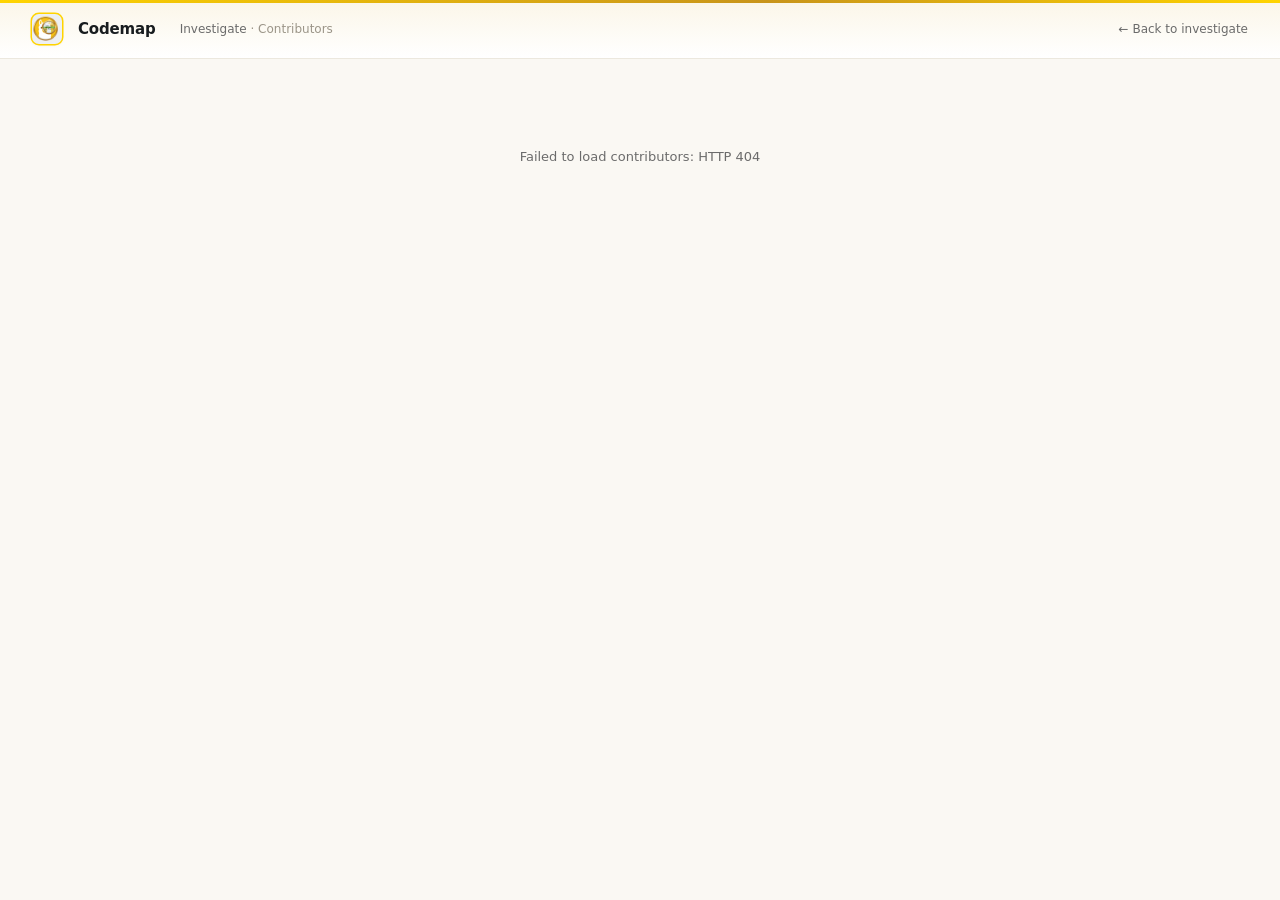
==== commit 78ccb615: "feat(ui): Alpaca brand palette layered on top of neutral system Adds a tasteful Alpaca-themed touch " ====
--- a/contributors.html
+++ b/contributors.html
@@ -8,12 +8,17 @@
 <link rel="apple-touch-icon" sizes="180x180" href="/static/apple-touch-icon.png">
 <style>
 :root{
-  --bg:#f7f8fa; --surface:#fff; --border:#e5e7eb; --border-strong:#d1d5db;
-  --text:#111827; --dim:#6b7280; --faint:#9ca3af;
+  --bg:#faf8f3; --surface:#fff; --border:#ece8de; --border-strong:#d6d0c0;
+  --text:#181c1f; --dim:#6b6b6b; --faint:#9b9588;
   --accent:#6366f1; --accent-bg:#eef2ff;
   --green:#059669; --green-bg:#ecfdf5;
   --amber:#b45309; --amber-bg:#fef3c7;
   --rose:#be123c; --rose-bg:#ffe4e6;
+  --alpaca-yellow:#FFD400;
+  --alpaca-yellow-soft:#FFF3B0;
+  --alpaca-gold:#C8941A;
+  --alpaca-gold-bg:#FCEBA9;
+  --alpaca-cream:#FBF6E8;
 }
 *{margin:0;padding:0;box-sizing:border-box}
 body{font-family:-apple-system,BlinkMacSystemFont,"Segoe UI",system-ui,sans-serif;
@@ -22,10 +27,13 @@
 .mono{font-family:"SF Mono","Fira Code",ui-monospace,monospace}
 
 /* ===== Top bar ===== */
-.topbar{background:var(--surface);border-bottom:1px solid var(--border);
+.topbar{background:linear-gradient(180deg,var(--alpaca-cream) 0%,var(--surface) 100%);
+  border-bottom:1px solid var(--border);
   padding:14px 32px;display:flex;align-items:center;gap:16px;position:sticky;top:0;z-index:5}
+.topbar::before{content:"";position:absolute;top:0;left:0;right:0;height:3px;
+  background:linear-gradient(90deg,var(--alpaca-yellow) 0%,var(--alpaca-gold) 60%,var(--alpaca-yellow) 100%)}
 .logo{width:30px;height:30px;border-radius:7px;display:block;object-fit:cover;
-  box-shadow:0 1px 2px rgba(0,0,0,.08);background:#fff}
+  background:#fff;box-shadow:0 0 0 1.5px var(--alpaca-yellow),0 1px 3px rgba(184,132,26,.18)}
 .brand-name{font-weight:700;letter-spacing:-.01em;font-size:15px}
 .topbar .crumbs{color:var(--faint);font-size:12px;margin-left:8px}
 .topbar .crumbs a{color:var(--dim)}
@@ -63,8 +71,8 @@
   background:var(--surface);border:1px solid var(--border);border-radius:8px}
 .chip{font-size:11.5px;padding:4px 10px;border-radius:14px;background:var(--bg);color:var(--dim);
   cursor:pointer;border:1px solid transparent;font-weight:500;transition:.1s;white-space:nowrap}
-.chip:hover{background:var(--accent-bg);color:var(--accent)}
-.chip.on{background:var(--accent);color:#fff}
+.chip:hover{background:var(--alpaca-yellow-soft);color:var(--alpaca-gold);border-color:var(--alpaca-gold-bg)}
+.chip.on{background:var(--alpaca-yellow);color:var(--text);border-color:var(--alpaca-gold);font-weight:600}
 .chip .n{opacity:.7;font-weight:400;margin-left:4px}
 .chip.on .n{opacity:.85}
 
@@ -155,9 +163,9 @@
 .skeleton{background:var(--bg);border-radius:6px;height:14px;width:60%;margin:6px 0}
 
 /* Profile summary card (LLM-generated) */
-.summary-card{background:linear-gradient(180deg,#fafbff 0%,var(--surface) 100%);
-  border:1px solid var(--border);border-radius:10px;padding:18px 20px;margin-bottom:14px;
-  position:relative}
+.summary-card{background:linear-gradient(180deg,var(--alpaca-cream) 0%,var(--surface) 100%);
+  border:1px solid var(--alpaca-gold-bg);border-radius:10px;padding:18px 20px;margin-bottom:14px;
+  position:relative;box-shadow:0 1px 0 rgba(184,132,26,.04)}
 .summary-card .sc-head{display:flex;align-items:center;gap:8px;margin-bottom:10px}
 .summary-card .sc-title{font-size:11px;font-weight:700;text-transform:uppercase;letter-spacing:.06em;color:var(--faint)}
 .summary-card .sc-model{font-size:10px;color:var(--faint);background:var(--bg);
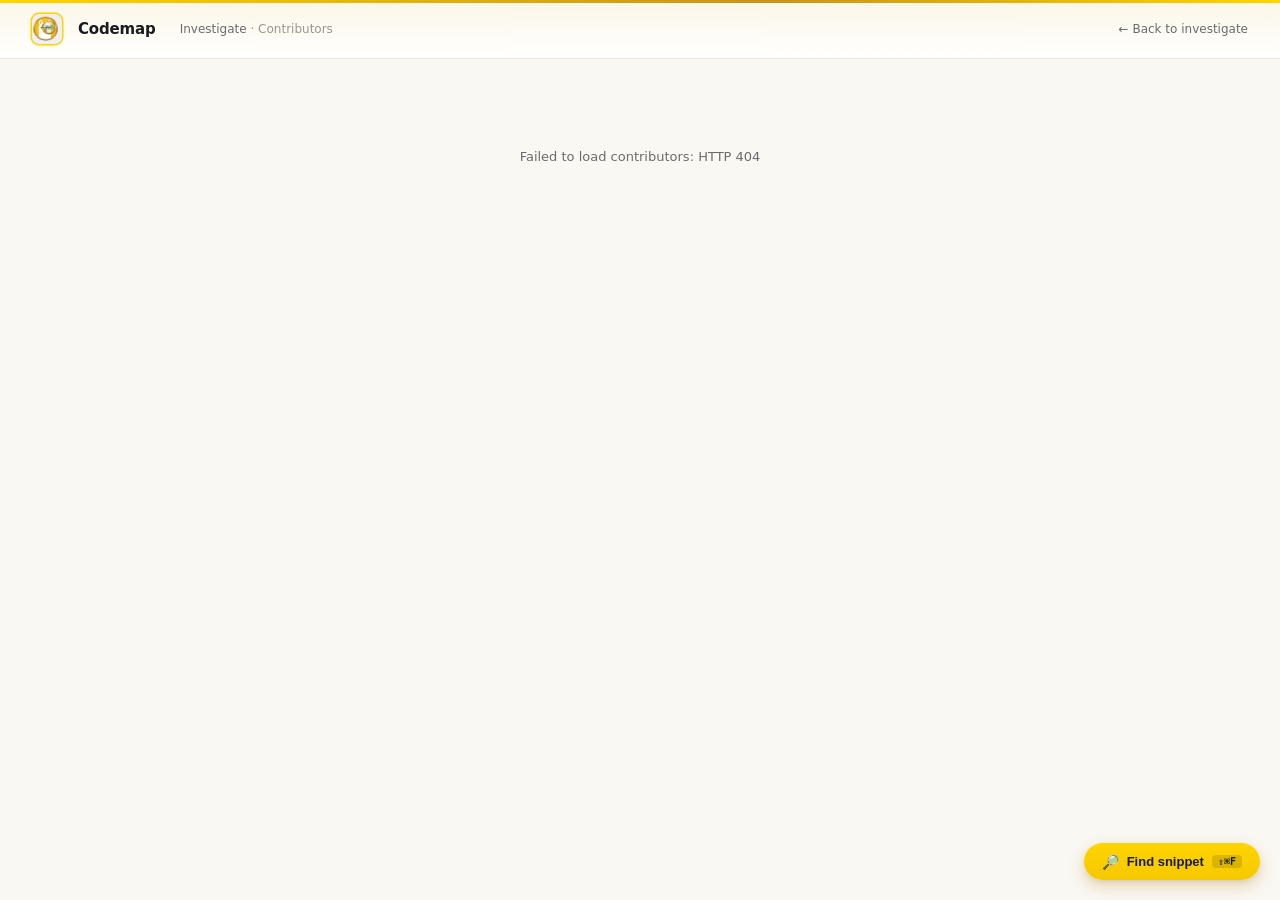
==== commit f75a5b98: "feat(finder): floating snippet finder bar Adds a globally-available "Find snippet" floating action b" ====
--- a/contributors.html
+++ b/contributors.html
@@ -6,6 +6,7 @@
 <link rel="icon" type="image/png" sizes="32x32" href="/static/favicon-32.png">
 <link rel="icon" type="image/png" sizes="16x16" href="/static/favicon-16.png">
 <link rel="apple-touch-icon" sizes="180x180" href="/static/apple-touch-icon.png">
+<link rel="stylesheet" href="/static/snippet-finder.css">
 <style>
 :root{
   --bg:#faf8f3; --surface:#fff; --border:#ece8de; --border-strong:#d6d0c0;
@@ -601,5 +602,6 @@
 window.addEventListener("popstate", load);
 load();
 </script>
+<script src="/static/snippet-finder.js" defer></script>
 </body>
 </html>
--- a/static/snippet-finder.css
+++ b/static/snippet-finder.css
@@ -0,0 +1,78 @@
+/* Floating snippet finder — paste any code, get back path + line range. */
+.sf-fab{position:fixed;bottom:20px;right:20px;z-index:9999;
+  background:linear-gradient(180deg,var(--alpaca-yellow,#FFD400) 0%,#F5C800 100%);
+  color:var(--text,#181c1f);
+  border:none;border-radius:24px;padding:11px 18px;font-size:13px;font-weight:700;
+  cursor:pointer;display:flex;align-items:center;gap:8px;
+  box-shadow:0 2px 4px rgba(0,0,0,.06),0 6px 16px rgba(184,132,26,.32);
+  transition:transform .12s,box-shadow .12s}
+.sf-fab:hover{transform:translateY(-2px);
+  box-shadow:0 3px 6px rgba(0,0,0,.08),0 10px 20px rgba(184,132,26,.4)}
+.sf-fab:active{transform:translateY(0)}
+.sf-fab .sf-icon{font-size:14px;line-height:1}
+.sf-fab .sf-kbd{font-size:10px;font-weight:600;background:rgba(0,0,0,.12);
+  padding:1px 6px;border-radius:4px;font-family:"SF Mono",ui-monospace,monospace}
+
+.sf-overlay{position:fixed;inset:0;background:rgba(15,16,20,.45);z-index:10000;
+  display:none;align-items:flex-start;justify-content:center;padding:80px 20px 20px;
+  backdrop-filter:blur(2px)}
+.sf-overlay.on{display:flex}
+
+.sf-panel{background:#fff;border-radius:12px;width:100%;max-width:680px;
+  box-shadow:0 24px 64px rgba(0,0,0,.25),0 0 0 1px rgba(0,0,0,.06);
+  display:flex;flex-direction:column;max-height:calc(100vh - 100px);overflow:hidden;
+  animation:sf-pop .14s ease-out}
+@keyframes sf-pop{
+  from{opacity:0;transform:translateY(-8px) scale(.98)}
+  to{opacity:1;transform:translateY(0) scale(1)}
+}
+
+.sf-head{padding:14px 16px 10px;border-bottom:1px solid #ece8de;
+  display:flex;align-items:center;gap:10px;
+  background:linear-gradient(180deg,#FBF6E8 0%,#fff 100%)}
+.sf-head h2{font-size:14px;font-weight:700;letter-spacing:-.01em;color:#181c1f;flex:1}
+.sf-head .sf-hint{font-size:11px;color:#8a8576;font-weight:500}
+.sf-close{border:none;background:transparent;font-size:18px;color:#9b9588;
+  cursor:pointer;padding:0 4px;line-height:1}
+.sf-close:hover{color:#181c1f}
+
+.sf-input{padding:12px 16px;border-bottom:1px solid #ece8de}
+.sf-input textarea{width:100%;min-height:90px;max-height:240px;resize:vertical;
+  border:1px solid #d6d0c0;border-radius:8px;padding:10px 12px;
+  font-family:"SF Mono","Fira Code",ui-monospace,monospace;font-size:12px;line-height:1.5;
+  outline:none;transition:border-color .12s;background:#faf8f3;color:#181c1f}
+.sf-input textarea:focus{border-color:#C8941A;background:#fff;
+  box-shadow:0 0 0 3px rgba(255,212,0,.15)}
+.sf-input .sf-row{display:flex;align-items:center;gap:10px;margin-top:8px;justify-content:space-between}
+.sf-input .sf-meta{font-size:11px;color:#8a8576;font-family:"SF Mono",ui-monospace,monospace}
+.sf-input button{background:linear-gradient(180deg,#FFD400 0%,#F5C800 100%);
+  color:#181c1f;border:none;border-radius:7px;padding:7px 16px;font-size:12px;font-weight:700;
+  cursor:pointer;letter-spacing:.01em;
+  box-shadow:0 1px 0 rgba(0,0,0,.04),0 1px 3px rgba(184,132,26,.25)}
+.sf-input button:hover{box-shadow:0 1px 0 rgba(0,0,0,.05),0 2px 6px rgba(184,132,26,.4)}
+.sf-input button:disabled{opacity:.55;cursor:wait;box-shadow:none}
+
+.sf-results{flex:1;overflow-y:auto;padding:8px 0}
+.sf-status{padding:14px 18px;color:#6b6b6b;font-size:12.5px;text-align:center}
+.sf-status .sf-spin{display:inline-block;width:12px;height:12px;border:2px solid #ece8de;
+  border-top-color:#C8941A;border-radius:50%;animation:sf-spin .8s linear infinite;
+  vertical-align:middle;margin-right:8px}
+@keyframes sf-spin{to{transform:rotate(360deg)}}
+
+.sf-queried{padding:0 18px 8px;font-size:11px;color:#8a8576;font-family:"SF Mono",ui-monospace,monospace;
+  white-space:nowrap;overflow:hidden;text-overflow:ellipsis}
+
+.sf-result{padding:10px 18px;border-bottom:1px solid #f3f0e8;cursor:pointer;
+  transition:background .1s;display:block}
+.sf-result:last-child{border-bottom:none}
+.sf-result:hover{background:#FBF6E8}
+.sf-result .sf-path{font-family:"SF Mono",ui-monospace,monospace;font-size:12px;
+  color:#181c1f;font-weight:600;
+  white-space:nowrap;overflow:hidden;text-overflow:ellipsis;direction:rtl;text-align:left}
+.sf-result .sf-line{font-size:11px;color:#C8941A;font-weight:600;font-family:"SF Mono",ui-monospace,monospace;margin-top:1px}
+.sf-result .sf-preview{margin-top:6px;font-family:"SF Mono",ui-monospace,monospace;
+  font-size:11px;color:#5a5a5a;background:#faf8f3;border-radius:5px;padding:6px 9px;
+  border-left:2px solid #FFD400;line-height:1.5;white-space:pre;overflow-x:auto;max-height:80px}
+
+.sf-empty{padding:32px 20px;text-align:center;color:#8a8576;font-size:12.5px}
+.sf-empty .sf-emoji{font-size:24px;margin-bottom:6px;display:block}
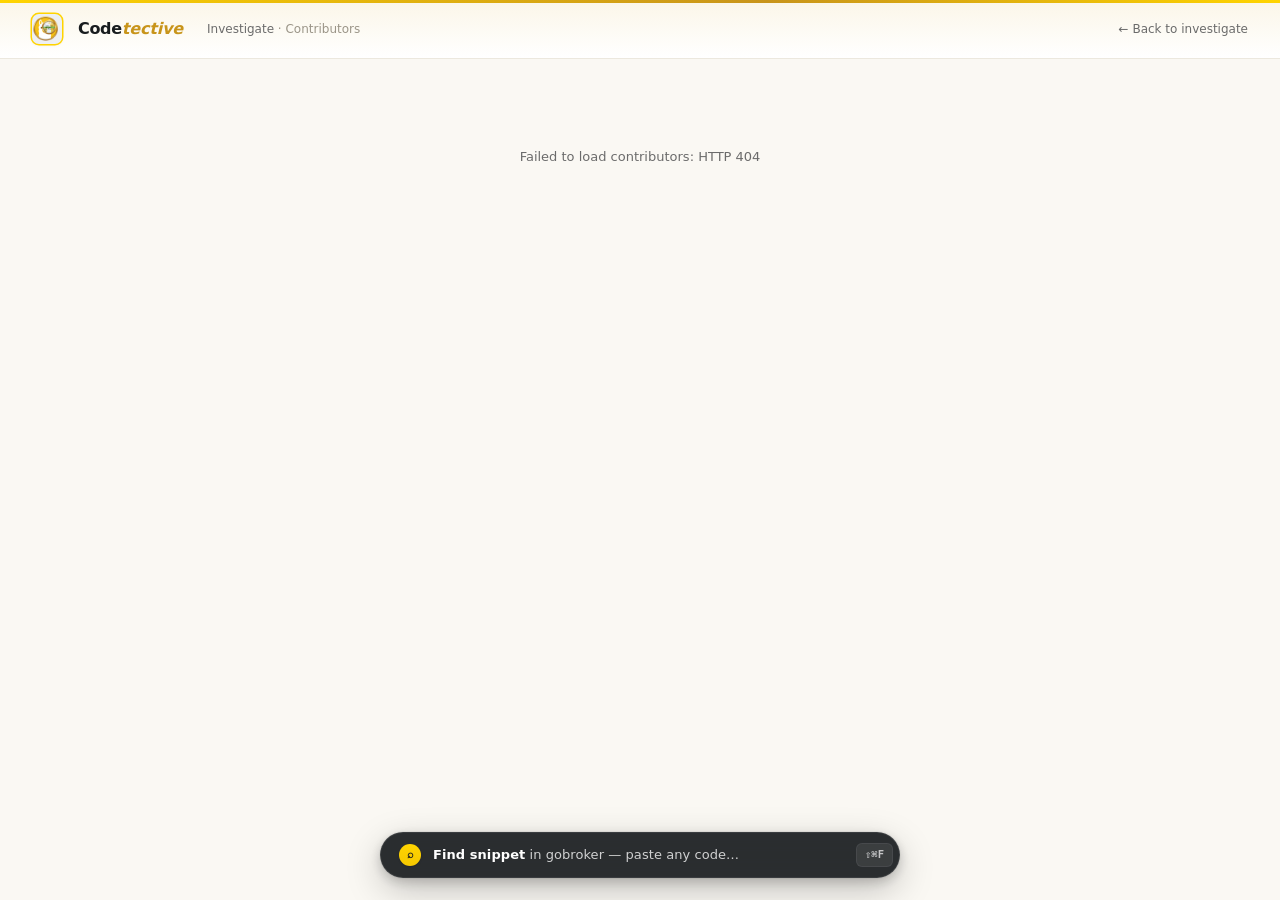
==== commit b0bc2428: "feat(ui): brand polish + PR review status + cleaner team header - Rename user-facing brand from Code" ====
--- a/contributors.html
+++ b/contributors.html
@@ -2,7 +2,7 @@
 <html lang="en">
 <head>
 <meta charset="UTF-8">
-<title>Alpaca Codemap — Contributors</title>
+<title>Alpaca Codetective — Contributors</title>
 <link rel="icon" type="image/png" sizes="32x32" href="/static/favicon-32.png">
 <link rel="icon" type="image/png" sizes="16x16" href="/static/favicon-16.png">
 <link rel="apple-touch-icon" sizes="180x180" href="/static/apple-touch-icon.png">
@@ -35,7 +35,9 @@
   background:linear-gradient(90deg,var(--alpaca-yellow) 0%,var(--alpaca-gold) 60%,var(--alpaca-yellow) 100%)}
 .logo{width:30px;height:30px;border-radius:7px;display:block;object-fit:cover;
   background:#fff;box-shadow:0 0 0 1.5px var(--alpaca-yellow),0 1px 3px rgba(184,132,26,.18)}
-.brand-name{font-weight:700;letter-spacing:-.01em;font-size:15px}
+.brand-name{font-weight:800;letter-spacing:-.02em;font-size:16px;line-height:1;
+  display:inline-flex;align-items:baseline;user-select:none}
+.brand-name .b-accent{color:var(--alpaca-gold);font-style:italic;font-weight:600;letter-spacing:-.01em}
 .topbar .crumbs{color:var(--faint);font-size:12px;margin-left:8px}
 .topbar .crumbs a{color:var(--dim)}
 .topbar .spacer{flex:1}
@@ -197,8 +199,8 @@
 <body>
 
 <div class="topbar">
-  <img class="logo" src="/static/icon-192.png" alt="Codemap">
-  <div class="brand-name">Codemap</div>
+  <img class="logo" src="/static/icon-192.png" alt="Codetective">
+  <div class="brand-name">Code<span class="b-accent">tective</span></div>
   <div class="crumbs"><a href="/">Investigate</a> · <span id="crumb-current">Contributors</span></div>
   <div class="spacer"></div>
   <div class="stat" id="topstat"></div>
--- a/static/snippet-finder.css
+++ b/static/snippet-finder.css
@@ -1,17 +1,30 @@
-/* Floating snippet finder — paste any code, get back path + line range. */
-.sf-fab{position:fixed;bottom:20px;right:20px;z-index:9999;
+/* Floating snippet finder — bottom-center bar that reads as an input.
+ * Click anywhere on the bar to open the paste modal. The bar itself is
+ * the trigger; the modal does the actual work, identical to before. */
+.sf-fab{position:fixed;bottom:22px;left:50%;transform:translateX(-50%);z-index:9999;
+  background:rgba(24,28,31,.92);
+  color:rgba(255,255,255,.78);
+  border:1px solid rgba(255,255,255,.08);
+  border-radius:999px;padding:0 6px 0 18px;height:46px;width:min(520px,calc(100% - 40px));
+  font:inherit;font-size:13px;cursor:pointer;
+  display:flex;align-items:center;gap:12px;
+  backdrop-filter:blur(14px);-webkit-backdrop-filter:blur(14px);
+  box-shadow:0 4px 12px rgba(0,0,0,.18),0 12px 36px rgba(0,0,0,.22),0 0 0 1px rgba(0,0,0,.04);
+  transition:transform .14s,box-shadow .14s,border-color .14s}
+.sf-fab:hover{transform:translateX(-50%) translateY(-1px);border-color:rgba(255,212,0,.4);
+  box-shadow:0 6px 16px rgba(0,0,0,.22),0 16px 44px rgba(184,132,26,.18),0 0 0 1px rgba(0,0,0,.04)}
+.sf-fab:active{transform:translateX(-50%) translateY(0)}
+.sf-fab .sf-icon{flex-shrink:0;width:22px;height:22px;display:flex;align-items:center;justify-content:center;
   background:linear-gradient(180deg,var(--alpaca-yellow,#FFD400) 0%,#F5C800 100%);
-  color:var(--text,#181c1f);
-  border:none;border-radius:24px;padding:11px 18px;font-size:13px;font-weight:700;
-  cursor:pointer;display:flex;align-items:center;gap:8px;
-  box-shadow:0 2px 4px rgba(0,0,0,.06),0 6px 16px rgba(184,132,26,.32);
-  transition:transform .12s,box-shadow .12s}
-.sf-fab:hover{transform:translateY(-2px);
-  box-shadow:0 3px 6px rgba(0,0,0,.08),0 10px 20px rgba(184,132,26,.4)}
-.sf-fab:active{transform:translateY(0)}
-.sf-fab .sf-icon{font-size:14px;line-height:1}
-.sf-fab .sf-kbd{font-size:10px;font-weight:600;background:rgba(0,0,0,.12);
-  padding:1px 6px;border-radius:4px;font-family:"SF Mono",ui-monospace,monospace}
+  border-radius:50%;color:#181c1f;font-size:11px;font-weight:800;
+  box-shadow:0 1px 2px rgba(0,0,0,.2)}
+.sf-fab .sf-label{flex:1;text-align:left;font-weight:500;letter-spacing:.005em;
+  white-space:nowrap;overflow:hidden;text-overflow:ellipsis}
+.sf-fab .sf-label b{color:#fff;font-weight:600}
+.sf-fab .sf-kbd{flex-shrink:0;font-size:10.5px;font-weight:600;
+  color:rgba(255,255,255,.7);background:rgba(255,255,255,.08);
+  padding:3px 8px;border-radius:6px;font-family:"SF Mono",ui-monospace,monospace;
+  border:1px solid rgba(255,255,255,.06)}
 
 .sf-overlay{position:fixed;inset:0;background:rgba(15,16,20,.45);z-index:10000;
   display:none;align-items:flex-start;justify-content:center;padding:80px 20px 20px;
